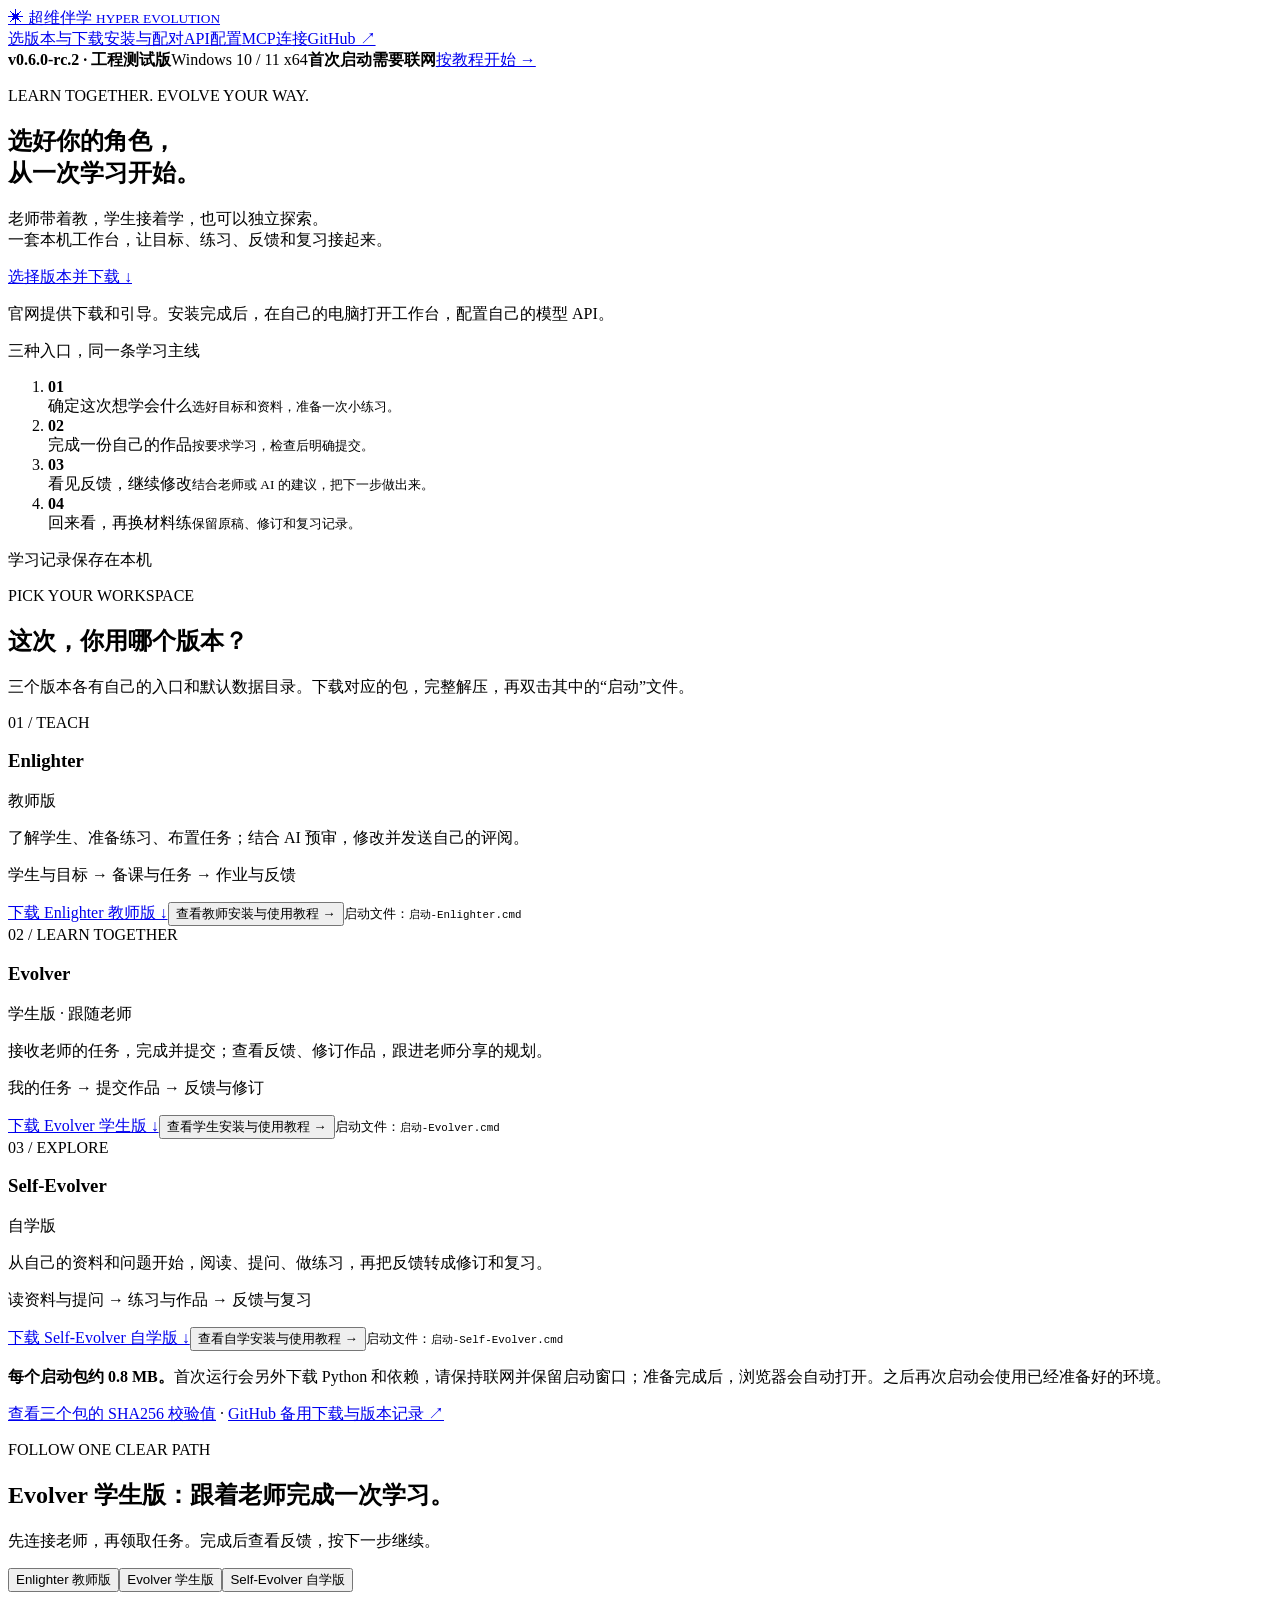
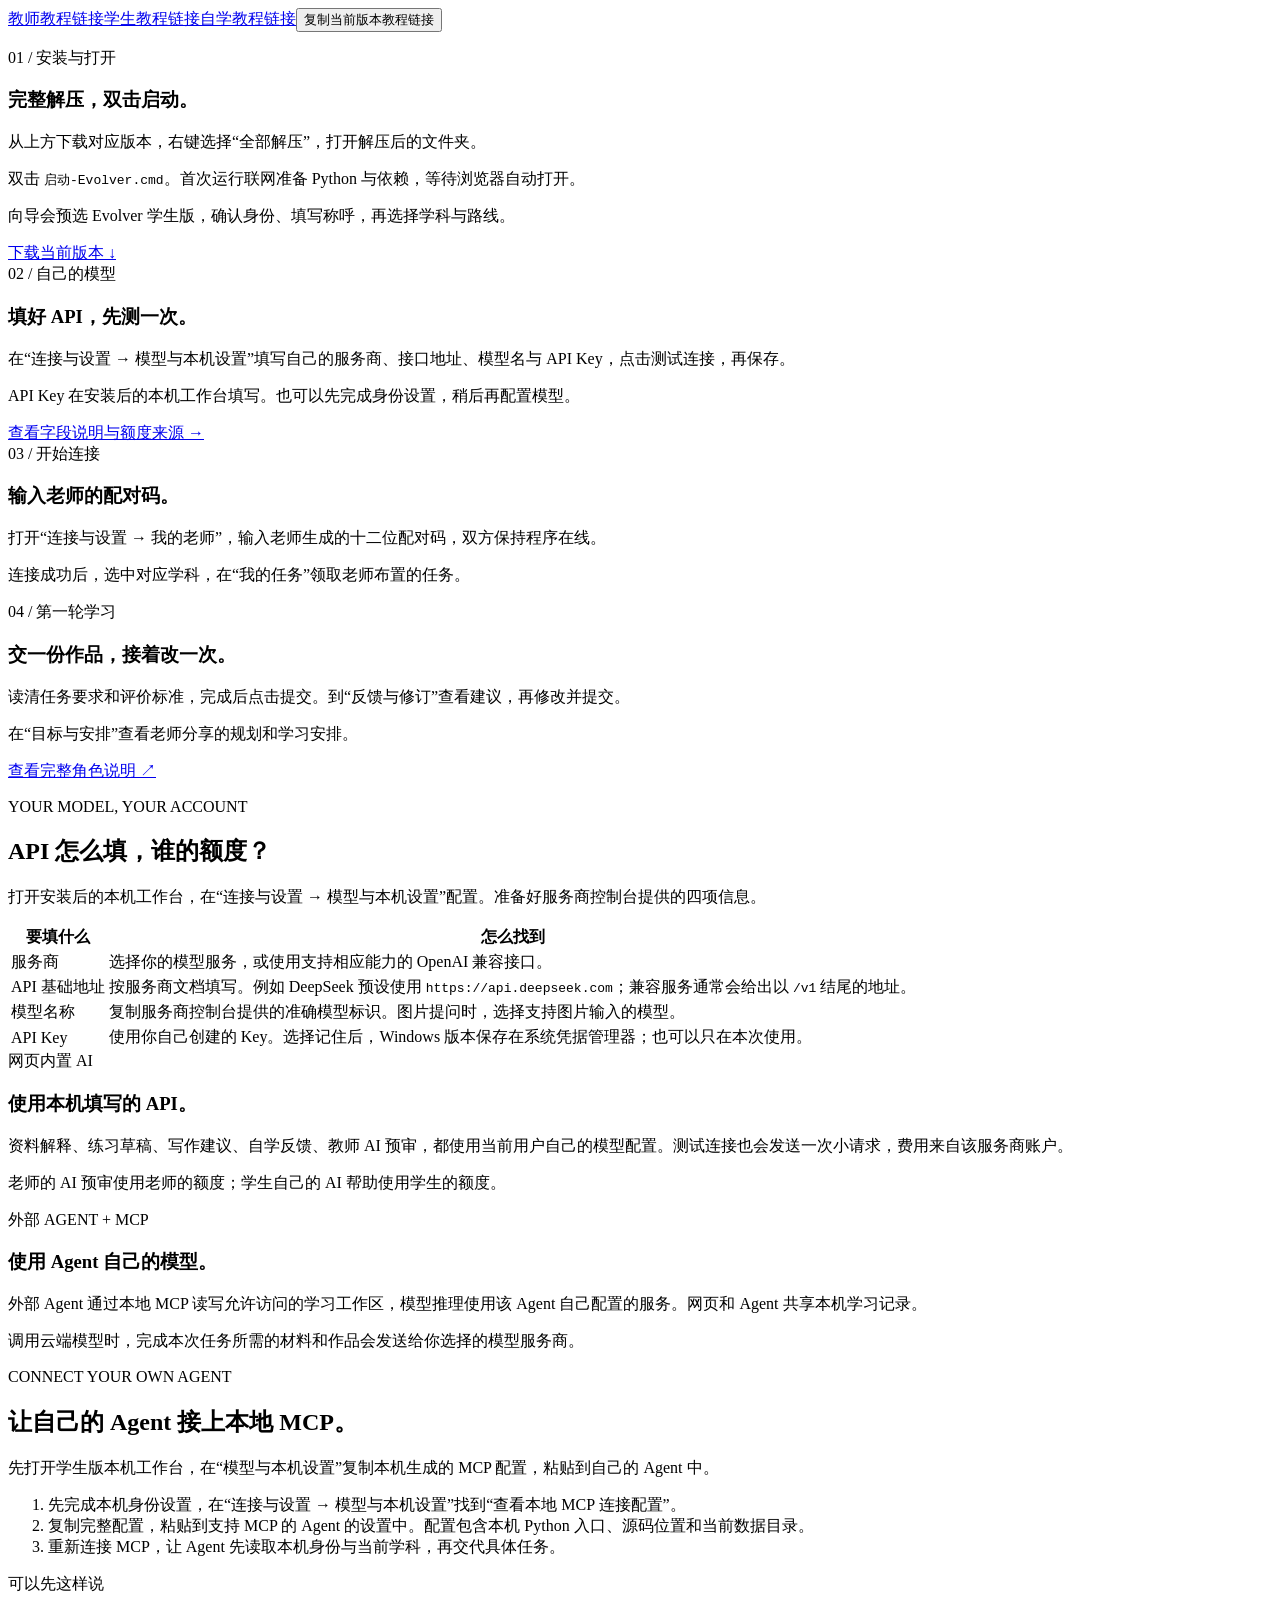
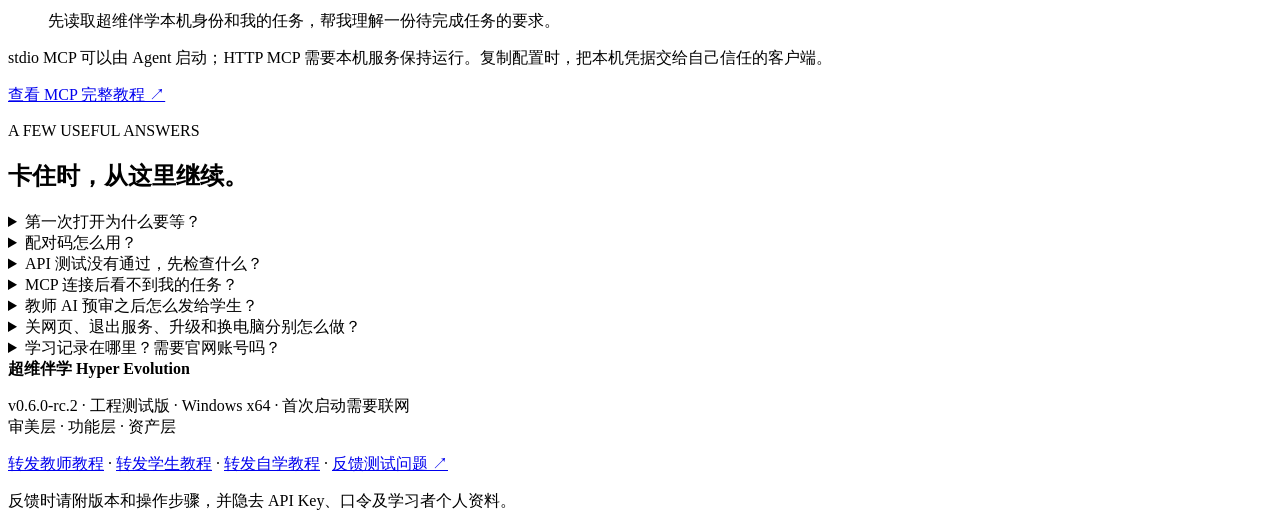
==== site/index.html @ d0fa5a19 "Brand Hyper Evolution as 超维伴学 and align three-edition portal for rc.2" ====
<!doctype html>
<html lang="zh-CN"><head>
<meta charset="utf-8"><meta name="viewport" content="width=device-width,initial-scale=1">
<meta name="description" content="超维伴学 Hyper Evolution：Enlighter教师版、Evolver学生版和Self-Evolver自学版。下载工程测试包，按教程完成安装、API配置、师生配对与本地MCP连接。首次启动需要联网。">
<title>超维伴学 Hyper Evolution · 三版本下载与使用教程</title>
<meta name="theme-color" content="#f5f1e8">
<link rel="stylesheet" href="/welcome.css?v=0.6.0-rc.2"><script defer src="/welcome.js?v=0.6.0-rc.2"></script>
</head><body>
<header><a class="brand" href="/">✳ 超维伴学 <small>HYPER EVOLUTION</small></a><nav aria-label="页面导航"><a href="#download">选版本与下载</a><a href="#how">安装与配对</a><a href="#api">API配置</a><a href="#agent">MCP连接</a><a href="https://github.com/MkaliezZ/Hyper-Evolution" target="_blank" rel="noopener">GitHub ↗</a></nav></header>
<main>
<div class="release-banner"><strong>v0.6.0-rc.2 · 工程测试版</strong><span>Windows 10 / 11 x64</span><b>首次启动需要联网</b><a href="#how">按教程开始 →</a></div>
<section class="hero"><div><p class="eyebrow">LEARN TOGETHER. EVOLVE YOUR WAY.</p><h1>选好你的角色，<br>从一次学习开始。</h1><p class="intro">老师带着教，学生接着学，也可以独立探索。<br>一套本机工作台，让目标、练习、反馈和复习接起来。</p><a class="primary inline" href="#download">选择版本并下载 ↓</a><p class="small muted">官网提供下载和引导。安装完成后，在自己的电脑打开工作台，配置自己的模型 API。</p></div><aside class="paper"><p class="paper-label">三种入口，同一条学习主线</p><ol><li><b>01</b><div>确定这次想学会什么<small>选好目标和资料，准备一次小练习。</small></div></li><li><b>02</b><div>完成一份自己的作品<small>按要求学习，检查后明确提交。</small></div></li><li><b>03</b><div>看见反馈，继续修改<small>结合老师或 AI 的建议，把下一步做出来。</small></div></li><li><b>04</b><div>回来看，再换材料练<small>保留原稿、修订和复习记录。</small></div></li></ol><span class="paper-note">学习记录保存在本机</span></aside></section>

<section id="download"><p class="eyebrow">PICK YOUR WORKSPACE</p><h2>这次，你用哪个版本？</h2><p class="section-intro">三个版本各有自己的入口和默认数据目录。下载对应的包，完整解压，再双击其中的“启动”文件。</p>
<div class="edition-grid">
<article class="edition" data-edition="teacher"><span class="edition-number">01 / TEACH</span><h3>Enlighter</h3><p class="edition-role">教师版</p><p>了解学生、准备练习、布置任务；结合 AI 预审，修改并发送自己的评阅。</p><p class="edition-path">学生与目标 → 备课与任务 → 作业与反馈</p><a class="primary" id="download-teacher" href="/downloads/Hyper-Evolution-Enlighter-Windows-x64-v0.6.0-rc.2.zip" download>下载 Enlighter 教师版 ↓</a><button class="text-button" data-role="teacher" aria-pressed="false">查看教师安装与使用教程 →</button><small>启动文件：<code>启动-Enlighter.cmd</code></small></article>
<article class="edition" data-edition="student"><span class="edition-number">02 / LEARN TOGETHER</span><h3>Evolver</h3><p class="edition-role">学生版 · 跟随老师</p><p>接收老师的任务，完成并提交；查看反馈、修订作品，跟进老师分享的规划。</p><p class="edition-path">我的任务 → 提交作品 → 反馈与修订</p><a class="primary" id="download-student" href="/downloads/Hyper-Evolution-Evolver-Windows-x64-v0.6.0-rc.2.zip" download>下载 Evolver 学生版 ↓</a><button class="text-button" data-role="student" aria-pressed="true">查看学生安装与使用教程 →</button><small>启动文件：<code>启动-Evolver.cmd</code></small></article>
<article class="edition" data-edition="self"><span class="edition-number">03 / EXPLORE</span><h3>Self-Evolver</h3><p class="edition-role">自学版</p><p>从自己的资料和问题开始，阅读、提问、做练习，再把反馈转成修订和复习。</p><p class="edition-path">读资料与提问 → 练习与作品 → 反馈与复习</p><a class="primary" id="download-self" href="/downloads/Hyper-Evolution-Self-Evolver-Windows-x64-v0.6.0-rc.2.zip" download>下载 Self-Evolver 自学版 ↓</a><button class="text-button" data-role="self" aria-pressed="false">查看自学安装与使用教程 →</button><small>启动文件：<code>启动-Self-Evolver.cmd</code></small></article>
</div><div class="download-note"><p><strong>每个启动包约 0.8 MB。</strong>首次运行会另外下载 Python 和依赖，请保持联网并保留启动窗口；准备完成后，浏览器会自动打开。之后再次启动会使用已经准备好的环境。</p><p class="small"><a href="/downloads/Hyper-Evolution-v0.6.0-rc.2-SHA256SUMS.txt">查看三个包的 SHA256 校验值</a> · <a href="https://github.com/MkaliezZ/Hyper-Evolution/releases/tag/v0.6.0-rc.2" target="_blank" rel="noopener">GitHub 备用下载与版本记录 ↗</a></p></div></section>

<section id="how"><p class="eyebrow">FOLLOW ONE CLEAR PATH</p><h2 id="role-title">Evolver 学生版：跟着老师完成一次学习。</h2><p id="role-intro" class="section-intro">先连接老师，再领取任务。完成后查看反馈，按下一步继续。</p>
<div class="role-tabs" aria-label="切换教程版本"><button data-role="teacher" aria-pressed="false">Enlighter 教师版</button><button data-role="student" aria-pressed="true">Evolver 学生版</button><button data-role="self" aria-pressed="false">Self-Evolver 自学版</button></div>
<p class="share-row"><a href="/?role=teacher#how">教师教程链接</a><a href="/?role=student#how">学生教程链接</a><a href="/?role=self#how">自学教程链接</a><button class="text-button" id="copy-guide" type="button">复制当前版本教程链接</button><span id="copy-status" role="status" aria-live="polite"></span></p>
<div class="steps">
<article><span>01 / 安装与打开</span><h3>完整解压，双击启动。</h3><p>从上方下载对应版本，右键选择“全部解压”，打开解压后的文件夹。</p><p>双击 <code id="role-launch">启动-Evolver.cmd</code>。首次运行联网准备 Python 与依赖，等待浏览器自动打开。</p><p id="role-setup">向导会预选 Evolver 学生版，确认身份、填写称呼，再选择学科与路线。</p><a id="role-download" class="small" href="/downloads/Hyper-Evolution-Evolver-Windows-x64-v0.6.0-rc.2.zip" download>下载当前版本 ↓</a></article>
<article><span>02 / 自己的模型</span><h3>填好 API，先测一次。</h3><p id="role-api">在“连接与设置 → 模型与本机设置”填写自己的服务商、接口地址、模型名与 API Key，点击测试连接，再保存。</p><p>API Key 在安装后的本机工作台填写。也可以先完成身份设置，稍后再配置模型。</p><a href="#api">查看字段说明与额度来源 →</a></article>
<article><span>03 / 开始连接</span><h3 id="role-pair-title">输入老师的配对码。</h3><p id="role-pair">打开“连接与设置 → 我的老师”，输入老师生成的十二位配对码，双方保持程序在线。</p><p id="role-pair-check">连接成功后，选中对应学科，在“我的任务”领取老师布置的任务。</p></article>
<article><span>04 / 第一轮学习</span><h3 id="role-task-title">交一份作品，接着改一次。</h3><p id="role-task">读清任务要求和评价标准，完成后点击提交。到“反馈与修订”查看建议，再修改并提交。</p><p id="role-check">在“目标与安排”查看老师分享的规划和学习安排。</p><a id="role-manual" class="small" href="https://github.com/MkaliezZ/Hyper-Evolution/blob/main/docs/evolver.md" target="_blank" rel="noopener">查看完整角色说明 ↗</a></article>
</div></section>

<section id="api"><p class="eyebrow">YOUR MODEL, YOUR ACCOUNT</p><h2>API 怎么填，谁的额度？</h2><p class="section-intro">打开安装后的本机工作台，在“连接与设置 → 模型与本机设置”配置。准备好服务商控制台提供的四项信息。</p>
<div class="table-wrap"><table><thead><tr><th>要填什么</th><th>怎么找到</th></tr></thead><tbody>
<tr><td>服务商</td><td>选择你的模型服务，或使用支持相应能力的 OpenAI 兼容接口。</td></tr><tr><td>API 基础地址</td><td>按服务商文档填写。例如 DeepSeek 预设使用 <code>https://api.deepseek.com</code>；兼容服务通常会给出以 <code>/v1</code> 结尾的地址。</td></tr><tr><td>模型名称</td><td>复制服务商控制台提供的准确模型标识。图片提问时，选择支持图片输入的模型。</td></tr><tr><td>API Key</td><td>使用你自己创建的 Key。选择记住后，Windows 版本保存在系统凭据管理器；也可以只在本次使用。</td></tr></tbody></table></div>
<div class="two-columns"><article><span>网页内置 AI</span><h3>使用本机填写的 API。</h3><p>资料解释、练习草稿、写作建议、自学反馈、教师 AI 预审，都使用当前用户自己的模型配置。测试连接也会发送一次小请求，费用来自该服务商账户。</p><p>老师的 AI 预审使用老师的额度；学生自己的 AI 帮助使用学生的额度。</p></article><article><span>外部 AGENT + MCP</span><h3>使用 Agent 自己的模型。</h3><p>外部 Agent 通过本地 MCP 读写允许访问的学习工作区，模型推理使用该 Agent 自己配置的服务。网页和 Agent 共享本机学习记录。</p><p>调用云端模型时，完成本次任务所需的材料和作品会发送给你选择的模型服务商。</p></article></div></section>

<section id="agent"><p class="eyebrow">CONNECT YOUR OWN AGENT</p><h2>让自己的 Agent 接上本地 MCP。</h2><p id="role-mcp" class="section-intro">先打开学生版本机工作台，在“模型与本机设置”复制本机生成的 MCP 配置，粘贴到自己的 Agent 中。</p><ol class="numbered"><li>先完成本机身份设置，在“连接与设置 → 模型与本机设置”找到“查看本地 MCP 连接配置”。</li><li>复制完整配置，粘贴到支持 MCP 的 Agent 的设置中。配置包含本机 Python 入口、源码位置和当前数据目录。</li><li>重新连接 MCP，让 Agent 先读取本机身份与当前学科，再交代具体任务。</li></ol><div class="prompt"><span>可以先这样说</span><blockquote id="role-agent-prompt">先读取超维伴学本机身份和我的任务，帮我理解一份待完成任务的要求。</blockquote></div><p class="small muted">stdio MCP 可以由 Agent 启动；HTTP MCP 需要本机服务保持运行。复制配置时，把本机凭据交给自己信任的客户端。</p><a href="https://github.com/MkaliezZ/Hyper-Evolution/blob/main/docs/mcp.md" target="_blank" rel="noopener">查看 MCP 完整教程 ↗</a></section>

<section id="questions"><p class="eyebrow">A FEW USEFUL ANSWERS</p><h2>卡住时，从这里继续。</h2>
<details><summary>第一次打开为什么要等？</summary><p>启动包先准备 Python 和所需依赖，会访问 GitHub 与 Python 包源。保持联网和启动窗口打开，等待完成后浏览器会自动出现。网络中断时，恢复连接后再次运行启动文件。后续启动直接使用本机环境。</p></details>
<details><summary>配对码怎么用？</summary><p>老师在教师版生成十二位配对码，学生在学生版的“我的老师”输入。配对码十分钟有效，过期由老师重新生成。双方保持程序在线，连接成功后选中相应学科收发任务、作品和反馈。自学版可以直接开始；需要老师带学时切到 Evolver 再配对。</p></details>
<details><summary>API 测试没有通过，先检查什么？</summary><p>依次核对基础地址、准确模型名、Key 权限、余额及网络。更换接口地址时，重新输入对应的 Key，再测试并保存。连接问题可附版本、步骤和已隐去密钥的报错提交给测试组织者。</p></details>
<details><summary>MCP 连接后看不到我的任务？</summary><p>回到你实际使用的工作台，重新复制本机生成的 MCP 配置，检查它指向正确的程序和数据目录。重新连接后，让 Agent 读取当前身份与学科；教师、学生和自学版分别使用各自的默认目录。</p></details>
<details><summary>教师 AI 预审之后怎么发给学生？</summary><p>教师在“作业与反馈”打开实际提交，运行 AI 预审，逐项修改建议并保存草稿。检查完成后，明确确认发布，学生就能收到教师反馈。学生根据反馈修订后，再次提交。</p></details>
<details><summary>关网页、退出服务、升级和换电脑分别怎么做？</summary><p>关闭网页后，本机服务会继续运行。准备退出或升级时，在设置里选择“保存并退出服务”。升级前先创建加密恢复包，再解压新程序。学习记录保存在用户目录，具体位置可在设置查看。换电脑时用恢复包和自己保管的密码恢复到新实例。</p></details>
<details><summary>学习记录在哪里？需要官网账号吗？</summary><p>本机版本从身份向导开始使用，学习记录保存在用户电脑。师生明确分享的任务、作品和反馈会在双方设备保存副本。连接服务负责协商与必要中转；云模型收到的是完成所选任务所需的上下文。</p></details>
</section>
</main><footer><strong>超维伴学 Hyper Evolution</strong><p>v0.6.0-rc.2 · 工程测试版 · Windows x64 · 首次启动需要联网<br>审美层 · 功能层 · 资产层</p><p><a href="/?role=teacher#how">转发教师教程</a> · <a href="/?role=student#how">转发学生教程</a> · <a href="/?role=self#how">转发自学教程</a> · <a href="https://github.com/MkaliezZ/Hyper-Evolution/issues" target="_blank" rel="noopener">反馈测试问题 ↗</a></p><p class="small muted">反馈时请附版本和操作步骤，并隐去 API Key、口令及学习者个人资料。</p></footer>
</body></html>
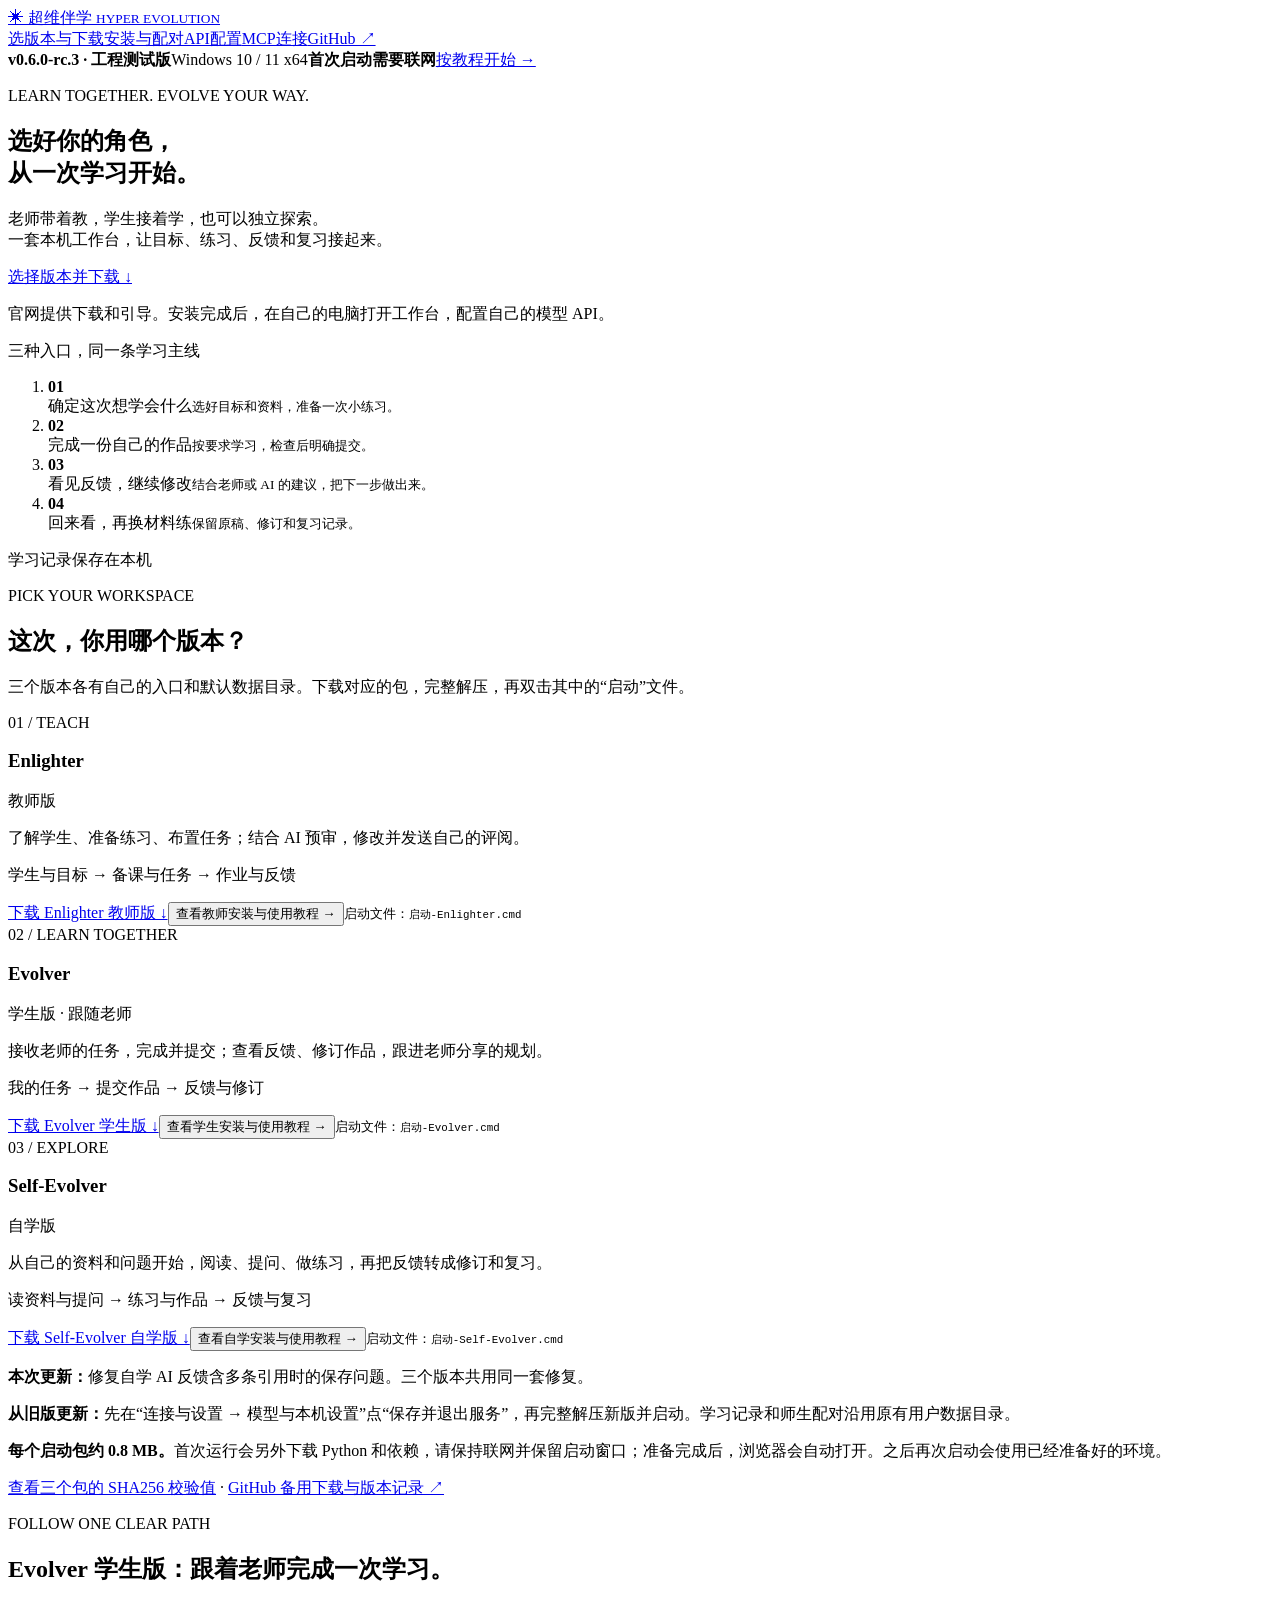
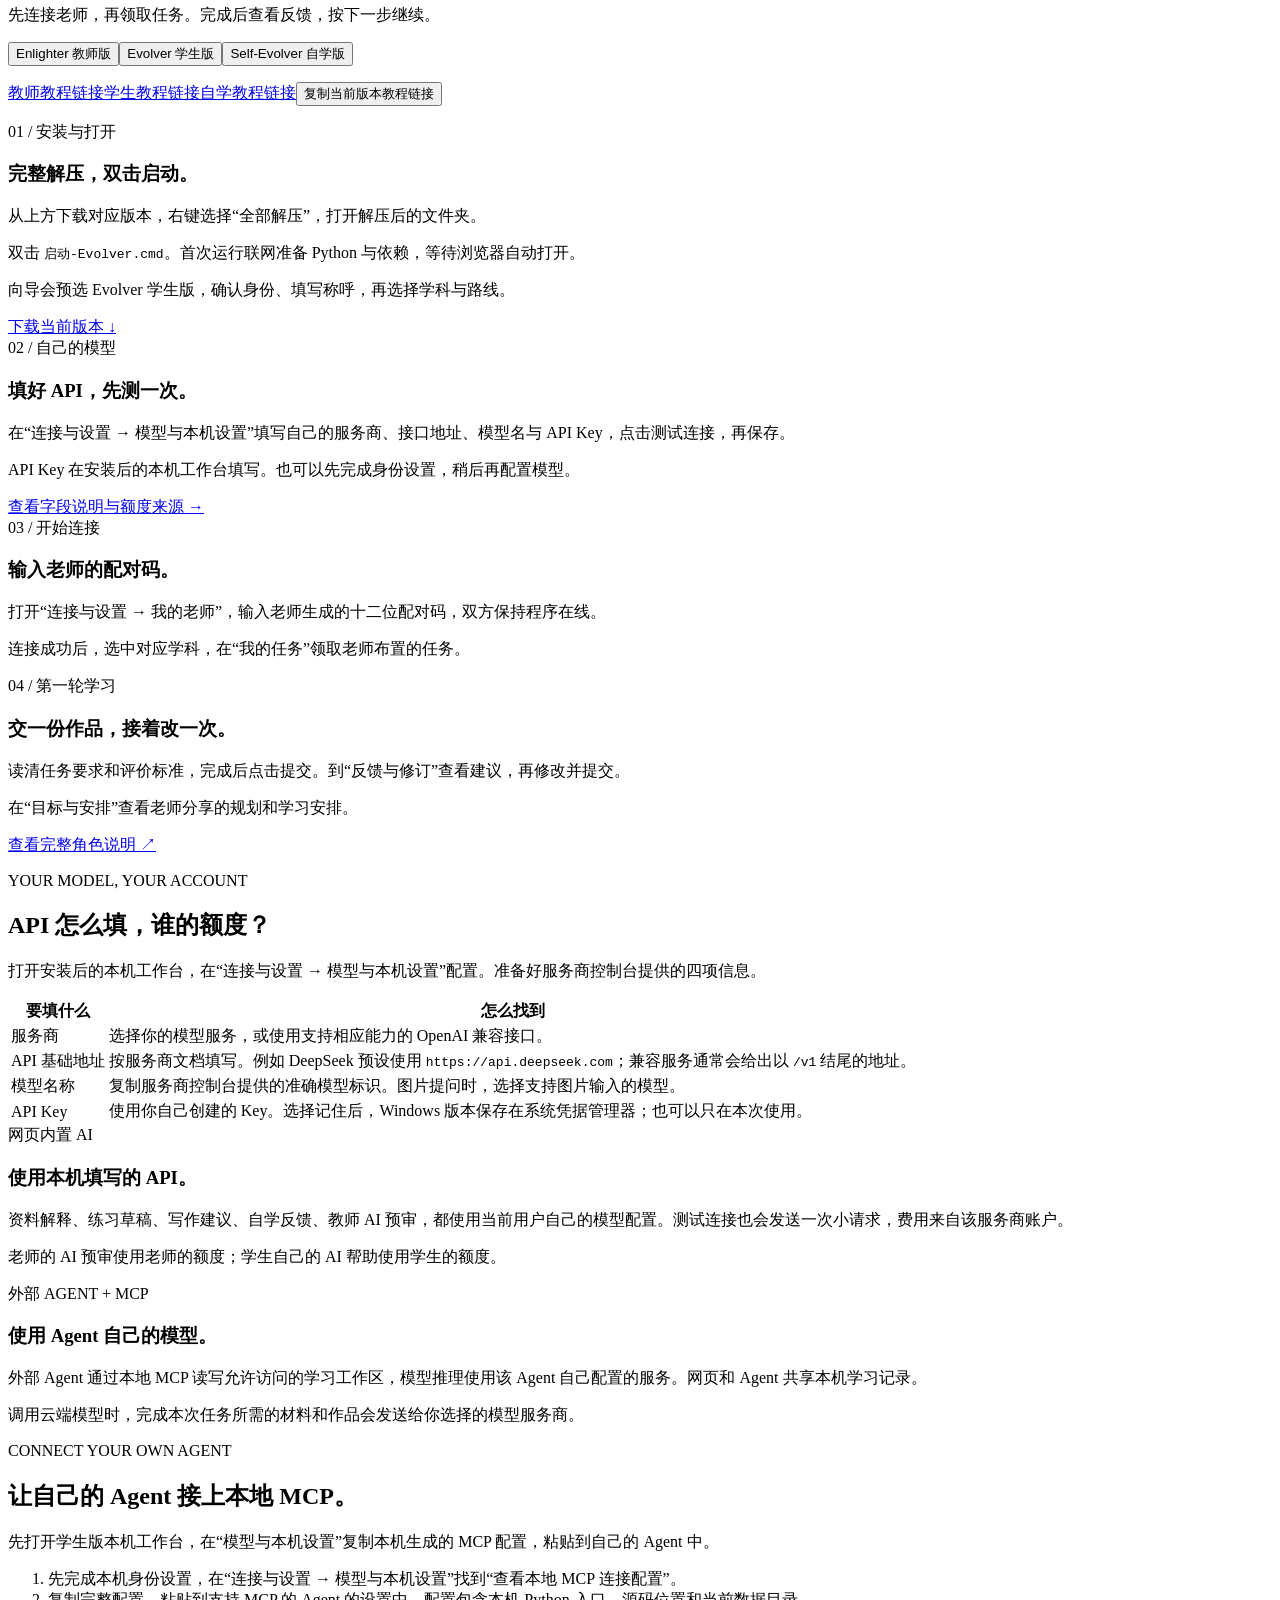
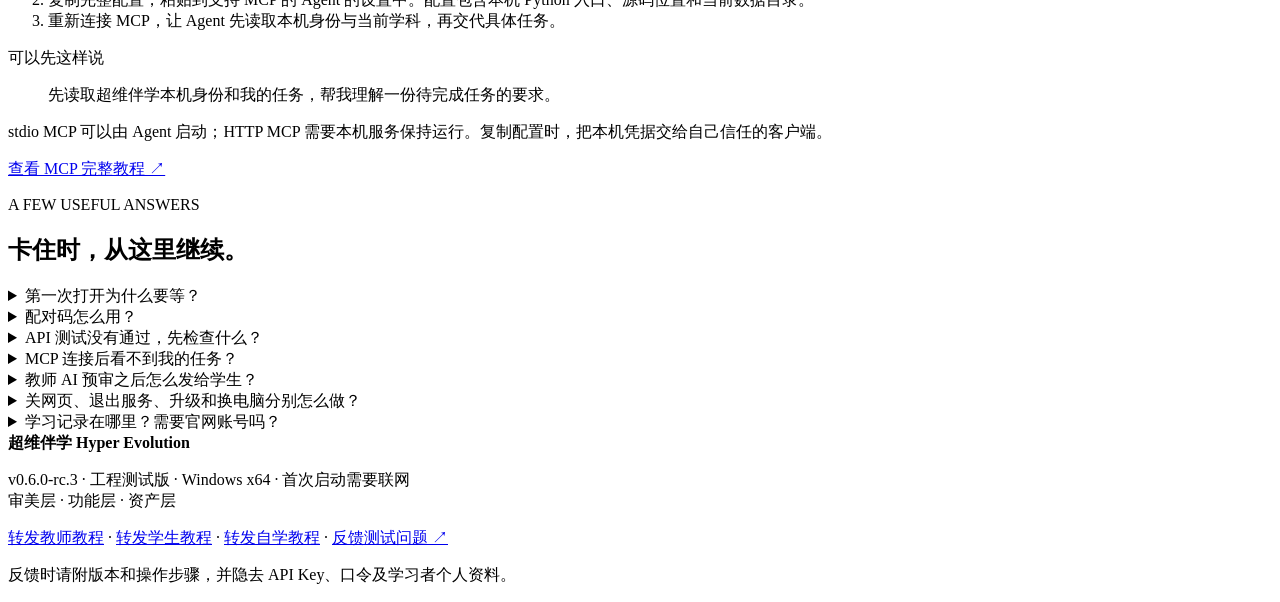
==== commit e1f57e8c: "Fix self-feedback evidence persistence and prepare rc.3 test release" ====
--- a/site/index.html
+++ b/site/index.html
@@ -4,25 +4,25 @@
 <meta name="description" content="超维伴学 Hyper Evolution：Enlighter教师版、Evolver学生版和Self-Evolver自学版。下载工程测试包，按教程完成安装、API配置、师生配对与本地MCP连接。首次启动需要联网。">
 <title>超维伴学 Hyper Evolution · 三版本下载与使用教程</title>
 <meta name="theme-color" content="#f5f1e8">
-<link rel="stylesheet" href="/welcome.css?v=0.6.0-rc.2"><script defer src="/welcome.js?v=0.6.0-rc.2"></script>
+<link rel="stylesheet" href="/welcome.css?v=0.6.0-rc.3"><script defer src="/welcome.js?v=0.6.0-rc.3"></script>
 </head><body>
 <header><a class="brand" href="/">✳ 超维伴学 <small>HYPER EVOLUTION</small></a><nav aria-label="页面导航"><a href="#download">选版本与下载</a><a href="#how">安装与配对</a><a href="#api">API配置</a><a href="#agent">MCP连接</a><a href="https://github.com/MkaliezZ/Hyper-Evolution" target="_blank" rel="noopener">GitHub ↗</a></nav></header>
 <main>
-<div class="release-banner"><strong>v0.6.0-rc.2 · 工程测试版</strong><span>Windows 10 / 11 x64</span><b>首次启动需要联网</b><a href="#how">按教程开始 →</a></div>
+<div class="release-banner"><strong>v0.6.0-rc.3 · 工程测试版</strong><span>Windows 10 / 11 x64</span><b>首次启动需要联网</b><a href="#how">按教程开始 →</a></div>
 <section class="hero"><div><p class="eyebrow">LEARN TOGETHER. EVOLVE YOUR WAY.</p><h1>选好你的角色，<br>从一次学习开始。</h1><p class="intro">老师带着教，学生接着学，也可以独立探索。<br>一套本机工作台，让目标、练习、反馈和复习接起来。</p><a class="primary inline" href="#download">选择版本并下载 ↓</a><p class="small muted">官网提供下载和引导。安装完成后，在自己的电脑打开工作台，配置自己的模型 API。</p></div><aside class="paper"><p class="paper-label">三种入口，同一条学习主线</p><ol><li><b>01</b><div>确定这次想学会什么<small>选好目标和资料，准备一次小练习。</small></div></li><li><b>02</b><div>完成一份自己的作品<small>按要求学习，检查后明确提交。</small></div></li><li><b>03</b><div>看见反馈，继续修改<small>结合老师或 AI 的建议，把下一步做出来。</small></div></li><li><b>04</b><div>回来看，再换材料练<small>保留原稿、修订和复习记录。</small></div></li></ol><span class="paper-note">学习记录保存在本机</span></aside></section>
 
 <section id="download"><p class="eyebrow">PICK YOUR WORKSPACE</p><h2>这次，你用哪个版本？</h2><p class="section-intro">三个版本各有自己的入口和默认数据目录。下载对应的包，完整解压，再双击其中的“启动”文件。</p>
 <div class="edition-grid">
-<article class="edition" data-edition="teacher"><span class="edition-number">01 / TEACH</span><h3>Enlighter</h3><p class="edition-role">教师版</p><p>了解学生、准备练习、布置任务；结合 AI 预审，修改并发送自己的评阅。</p><p class="edition-path">学生与目标 → 备课与任务 → 作业与反馈</p><a class="primary" id="download-teacher" href="/downloads/Hyper-Evolution-Enlighter-Windows-x64-v0.6.0-rc.2.zip" download>下载 Enlighter 教师版 ↓</a><button class="text-button" data-role="teacher" aria-pressed="false">查看教师安装与使用教程 →</button><small>启动文件：<code>启动-Enlighter.cmd</code></small></article>
-<article class="edition" data-edition="student"><span class="edition-number">02 / LEARN TOGETHER</span><h3>Evolver</h3><p class="edition-role">学生版 · 跟随老师</p><p>接收老师的任务，完成并提交；查看反馈、修订作品，跟进老师分享的规划。</p><p class="edition-path">我的任务 → 提交作品 → 反馈与修订</p><a class="primary" id="download-student" href="/downloads/Hyper-Evolution-Evolver-Windows-x64-v0.6.0-rc.2.zip" download>下载 Evolver 学生版 ↓</a><button class="text-button" data-role="student" aria-pressed="true">查看学生安装与使用教程 →</button><small>启动文件：<code>启动-Evolver.cmd</code></small></article>
-<article class="edition" data-edition="self"><span class="edition-number">03 / EXPLORE</span><h3>Self-Evolver</h3><p class="edition-role">自学版</p><p>从自己的资料和问题开始，阅读、提问、做练习，再把反馈转成修订和复习。</p><p class="edition-path">读资料与提问 → 练习与作品 → 反馈与复习</p><a class="primary" id="download-self" href="/downloads/Hyper-Evolution-Self-Evolver-Windows-x64-v0.6.0-rc.2.zip" download>下载 Self-Evolver 自学版 ↓</a><button class="text-button" data-role="self" aria-pressed="false">查看自学安装与使用教程 →</button><small>启动文件：<code>启动-Self-Evolver.cmd</code></small></article>
-</div><div class="download-note"><p><strong>每个启动包约 0.8 MB。</strong>首次运行会另外下载 Python 和依赖，请保持联网并保留启动窗口；准备完成后，浏览器会自动打开。之后再次启动会使用已经准备好的环境。</p><p class="small"><a href="/downloads/Hyper-Evolution-v0.6.0-rc.2-SHA256SUMS.txt">查看三个包的 SHA256 校验值</a> · <a href="https://github.com/MkaliezZ/Hyper-Evolution/releases/tag/v0.6.0-rc.2" target="_blank" rel="noopener">GitHub 备用下载与版本记录 ↗</a></p></div></section>
+<article class="edition" data-edition="teacher"><span class="edition-number">01 / TEACH</span><h3>Enlighter</h3><p class="edition-role">教师版</p><p>了解学生、准备练习、布置任务；结合 AI 预审，修改并发送自己的评阅。</p><p class="edition-path">学生与目标 → 备课与任务 → 作业与反馈</p><a class="primary" id="download-teacher" href="/downloads/Hyper-Evolution-Enlighter-Windows-x64-v0.6.0-rc.3.zip" download>下载 Enlighter 教师版 ↓</a><button class="text-button" data-role="teacher" aria-pressed="false">查看教师安装与使用教程 →</button><small>启动文件：<code>启动-Enlighter.cmd</code></small></article>
+<article class="edition" data-edition="student"><span class="edition-number">02 / LEARN TOGETHER</span><h3>Evolver</h3><p class="edition-role">学生版 · 跟随老师</p><p>接收老师的任务，完成并提交；查看反馈、修订作品，跟进老师分享的规划。</p><p class="edition-path">我的任务 → 提交作品 → 反馈与修订</p><a class="primary" id="download-student" href="/downloads/Hyper-Evolution-Evolver-Windows-x64-v0.6.0-rc.3.zip" download>下载 Evolver 学生版 ↓</a><button class="text-button" data-role="student" aria-pressed="true">查看学生安装与使用教程 →</button><small>启动文件：<code>启动-Evolver.cmd</code></small></article>
+<article class="edition" data-edition="self"><span class="edition-number">03 / EXPLORE</span><h3>Self-Evolver</h3><p class="edition-role">自学版</p><p>从自己的资料和问题开始，阅读、提问、做练习，再把反馈转成修订和复习。</p><p class="edition-path">读资料与提问 → 练习与作品 → 反馈与复习</p><a class="primary" id="download-self" href="/downloads/Hyper-Evolution-Self-Evolver-Windows-x64-v0.6.0-rc.3.zip" download>下载 Self-Evolver 自学版 ↓</a><button class="text-button" data-role="self" aria-pressed="false">查看自学安装与使用教程 →</button><small>启动文件：<code>启动-Self-Evolver.cmd</code></small></article>
+</div><div class="download-note"><p><strong>本次更新：</strong>修复自学 AI 反馈含多条引用时的保存问题。三个版本共用同一套修复。</p><p><strong>从旧版更新：</strong>先在“连接与设置 → 模型与本机设置”点“保存并退出服务”，再完整解压新版并启动。学习记录和师生配对沿用原有用户数据目录。</p><p><strong>每个启动包约 0.8 MB。</strong>首次运行会另外下载 Python 和依赖，请保持联网并保留启动窗口；准备完成后，浏览器会自动打开。之后再次启动会使用已经准备好的环境。</p><p class="small"><a href="/downloads/Hyper-Evolution-v0.6.0-rc.3-SHA256SUMS.txt">查看三个包的 SHA256 校验值</a> · <a href="https://github.com/MkaliezZ/Hyper-Evolution/releases/tag/v0.6.0-rc.3" target="_blank" rel="noopener">GitHub 备用下载与版本记录 ↗</a></p></div></section>
 
 <section id="how"><p class="eyebrow">FOLLOW ONE CLEAR PATH</p><h2 id="role-title">Evolver 学生版：跟着老师完成一次学习。</h2><p id="role-intro" class="section-intro">先连接老师，再领取任务。完成后查看反馈，按下一步继续。</p>
 <div class="role-tabs" aria-label="切换教程版本"><button data-role="teacher" aria-pressed="false">Enlighter 教师版</button><button data-role="student" aria-pressed="true">Evolver 学生版</button><button data-role="self" aria-pressed="false">Self-Evolver 自学版</button></div>
 <p class="share-row"><a href="/?role=teacher#how">教师教程链接</a><a href="/?role=student#how">学生教程链接</a><a href="/?role=self#how">自学教程链接</a><button class="text-button" id="copy-guide" type="button">复制当前版本教程链接</button><span id="copy-status" role="status" aria-live="polite"></span></p>
 <div class="steps">
-<article><span>01 / 安装与打开</span><h3>完整解压，双击启动。</h3><p>从上方下载对应版本，右键选择“全部解压”，打开解压后的文件夹。</p><p>双击 <code id="role-launch">启动-Evolver.cmd</code>。首次运行联网准备 Python 与依赖，等待浏览器自动打开。</p><p id="role-setup">向导会预选 Evolver 学生版，确认身份、填写称呼，再选择学科与路线。</p><a id="role-download" class="small" href="/downloads/Hyper-Evolution-Evolver-Windows-x64-v0.6.0-rc.2.zip" download>下载当前版本 ↓</a></article>
+<article><span>01 / 安装与打开</span><h3>完整解压，双击启动。</h3><p>从上方下载对应版本，右键选择“全部解压”，打开解压后的文件夹。</p><p>双击 <code id="role-launch">启动-Evolver.cmd</code>。首次运行联网准备 Python 与依赖，等待浏览器自动打开。</p><p id="role-setup">向导会预选 Evolver 学生版，确认身份、填写称呼，再选择学科与路线。</p><a id="role-download" class="small" href="/downloads/Hyper-Evolution-Evolver-Windows-x64-v0.6.0-rc.3.zip" download>下载当前版本 ↓</a></article>
 <article><span>02 / 自己的模型</span><h3>填好 API，先测一次。</h3><p id="role-api">在“连接与设置 → 模型与本机设置”填写自己的服务商、接口地址、模型名与 API Key，点击测试连接，再保存。</p><p>API Key 在安装后的本机工作台填写。也可以先完成身份设置，稍后再配置模型。</p><a href="#api">查看字段说明与额度来源 →</a></article>
 <article><span>03 / 开始连接</span><h3 id="role-pair-title">输入老师的配对码。</h3><p id="role-pair">打开“连接与设置 → 我的老师”，输入老师生成的十二位配对码，双方保持程序在线。</p><p id="role-pair-check">连接成功后，选中对应学科，在“我的任务”领取老师布置的任务。</p></article>
 <article><span>04 / 第一轮学习</span><h3 id="role-task-title">交一份作品，接着改一次。</h3><p id="role-task">读清任务要求和评价标准，完成后点击提交。到“反馈与修订”查看建议，再修改并提交。</p><p id="role-check">在“目标与安排”查看老师分享的规划和学习安排。</p><a id="role-manual" class="small" href="https://github.com/MkaliezZ/Hyper-Evolution/blob/main/docs/evolver.md" target="_blank" rel="noopener">查看完整角色说明 ↗</a></article>
@@ -44,5 +44,5 @@
 <details><summary>关网页、退出服务、升级和换电脑分别怎么做？</summary><p>关闭网页后，本机服务会继续运行。准备退出或升级时，在设置里选择“保存并退出服务”。升级前先创建加密恢复包，再解压新程序。学习记录保存在用户目录，具体位置可在设置查看。换电脑时用恢复包和自己保管的密码恢复到新实例。</p></details>
 <details><summary>学习记录在哪里？需要官网账号吗？</summary><p>本机版本从身份向导开始使用，学习记录保存在用户电脑。师生明确分享的任务、作品和反馈会在双方设备保存副本。连接服务负责协商与必要中转；云模型收到的是完成所选任务所需的上下文。</p></details>
 </section>
-</main><footer><strong>超维伴学 Hyper Evolution</strong><p>v0.6.0-rc.2 · 工程测试版 · Windows x64 · 首次启动需要联网<br>审美层 · 功能层 · 资产层</p><p><a href="/?role=teacher#how">转发教师教程</a> · <a href="/?role=student#how">转发学生教程</a> · <a href="/?role=self#how">转发自学教程</a> · <a href="https://github.com/MkaliezZ/Hyper-Evolution/issues" target="_blank" rel="noopener">反馈测试问题 ↗</a></p><p class="small muted">反馈时请附版本和操作步骤，并隐去 API Key、口令及学习者个人资料。</p></footer>
+</main><footer><strong>超维伴学 Hyper Evolution</strong><p>v0.6.0-rc.3 · 工程测试版 · Windows x64 · 首次启动需要联网<br>审美层 · 功能层 · 资产层</p><p><a href="/?role=teacher#how">转发教师教程</a> · <a href="/?role=student#how">转发学生教程</a> · <a href="/?role=self#how">转发自学教程</a> · <a href="https://github.com/MkaliezZ/Hyper-Evolution/issues" target="_blank" rel="noopener">反馈测试问题 ↗</a></p><p class="small muted">反馈时请附版本和操作步骤，并隐去 API Key、口令及学习者个人资料。</p></footer>
 </body></html>
